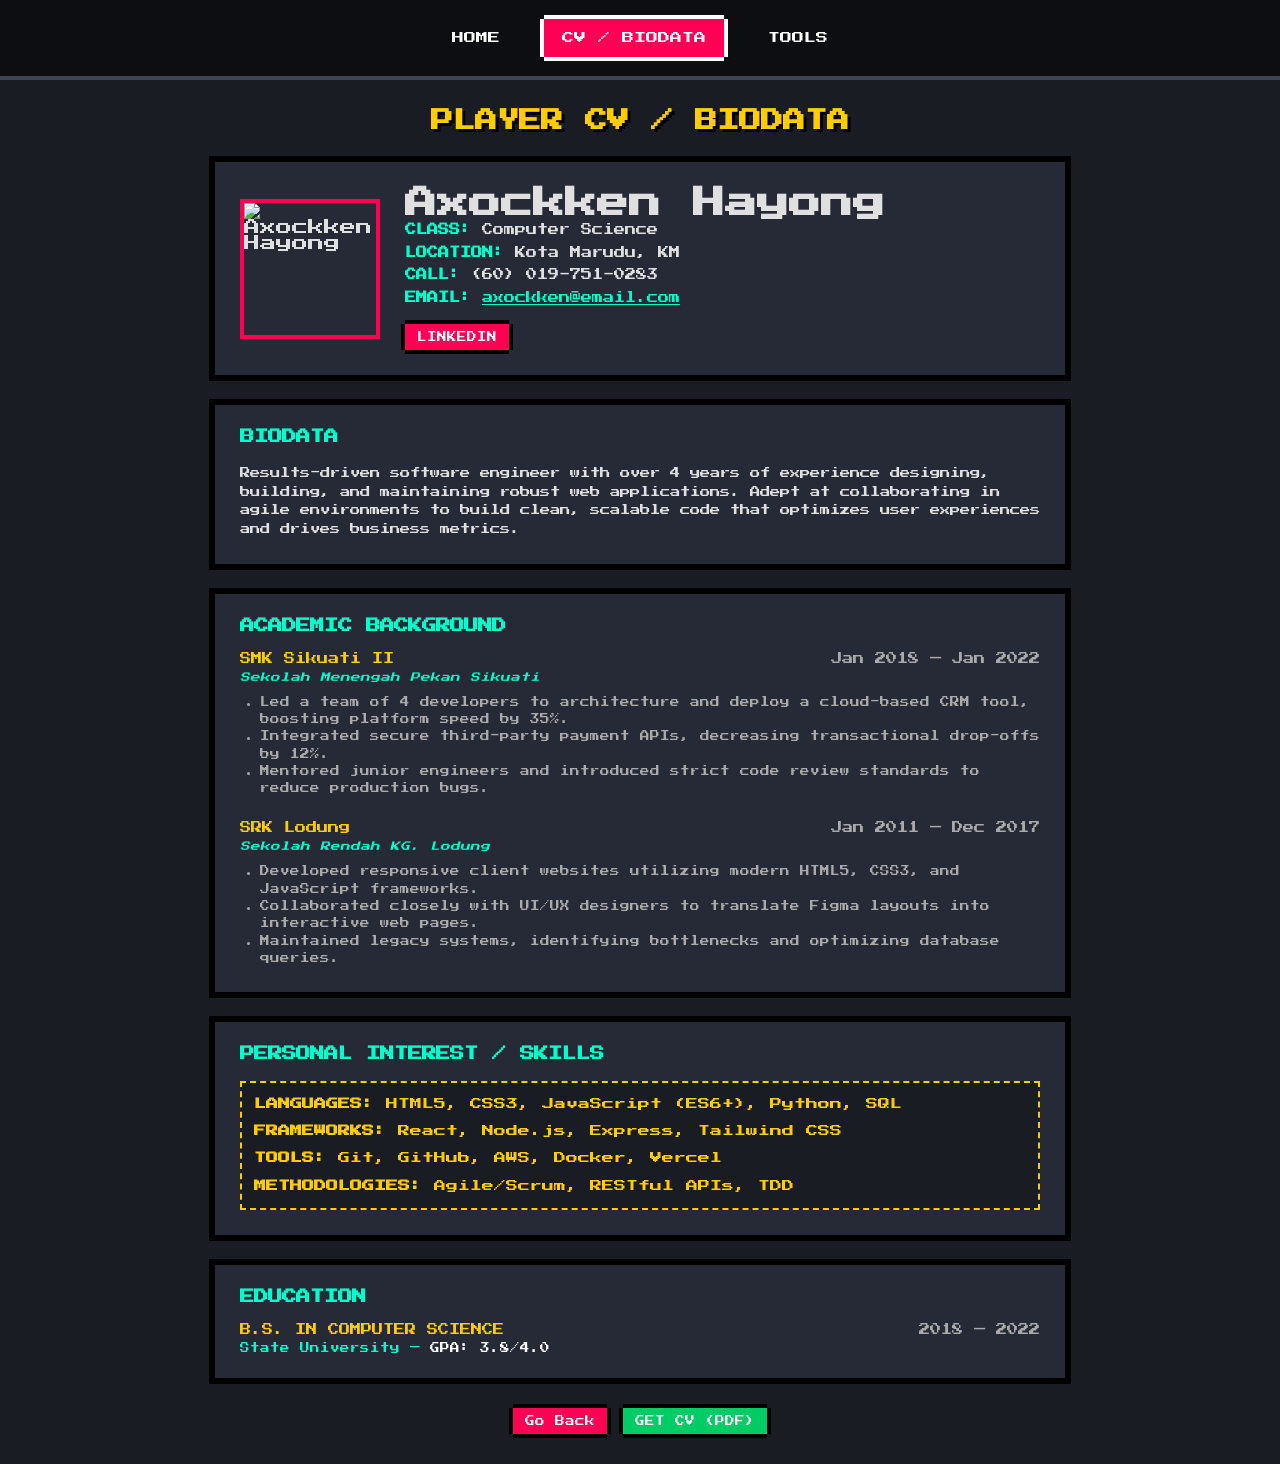
==== cv.html @ fb63e120 "Add files via upload" ====
<!DOCTYPE html>
<html lang="en">
<head>
    <meta charset="UTF-8">
    <meta name="viewport" content="width=device-width, initial-scale=1.0">
    <title>Axockken Hayong - CV</title>
    <!-- Linked to your arcade style.css file -->
    <link rel="stylesheet" href="style.css">
</head>
<body>

    <!-- Retro Navigation Bar -->
    <nav class="navbar">
        <a href="index.html">HOME</a>
        <a href="cv.html" class="active">CV / BIODATA</a>
        <a href="Tools.html">TOOLS</a>
    </nav>

    <div class="container">
        <h2>PLAYER CV / BIODATA</h2>

        <!-- Header / Profile Card -->
        <div class="profile-card">
            <img src="img/p1.webp" alt="Axockken Hayong" class="profile-img">
            <div class="profile-details">
                <h1>Axockken Hayong</h1>
                <p><strong>CLASS:</strong> Computer Science</p>
                <p><strong>LOCATION:</strong> Kota Marudu, KM</p>
                <p><strong>CALL:</strong> (60) 019-751-0283</p>
                <p><strong>EMAIL:</strong> <a href="mailto:axockken@email.com" style="color: #00ffcc;">axockken@email.com</a></p>
                
                <div class="cv-links">
                    <a href="https://linkedin.com" target="_blank" class="btn btn-sm">LINKEDIN</a>
                </div>
            </div>
        </div>

        <!-- Biodata Section -->
        <div class="tool-card">
            <h3>BIODATA</h3>
            <p style="font-size: 0.65rem; line-height: 1.8; color: #e0e0e0;">
                Results-driven software engineer with over 4 years of experience designing, building, and maintaining robust web applications. Adept at collaborating in agile environments to build clean, scalable code that optimizes user experiences and drives business metrics.
            </p>
        </div>

        <!-- Academic Background Section -->
        <div class="tool-card">
            <h3>ACADEMIC BACKGROUND</h3>
            
            <div style="margin-bottom: 25px;">
                <p style="color: #ffcc00; font-size: 0.7rem; margin-bottom: 8px;">
                    SMK Sikuati II <span style="color: #aaa; float: right;">Jan 2018 — Jan 2022</span>
                </p>
                <p style="color: #00ffcc; font-size: 0.6rem; margin-bottom: 12px; font-style: italic;">
                    Sekolah Menengah Pekan Sikuati
                </p>
                <ul style="font-size: 0.6rem; line-height: 1.8; color: #aaa; padding-left: 20px;">
                    <li>Led a team of 4 developers to architecture and deploy a cloud-based CRM tool, boosting platform speed by 35%.</li>
                    <li>Integrated secure third-party payment APIs, decreasing transactional drop-offs by 12%.</li>
                    <li>Mentored junior engineers and introduced strict code review standards to reduce production bugs.</li>
                </ul>
            </div>

            <div>
                <p style="color: #ffcc00; font-size: 0.7rem; margin-bottom: 8px;">
                    SRK Lodung <span style="color: #aaa; float: right;">Jan 2011 — Dec 2017</span>
                </p>
                <p style="color: #00ffcc; font-size: 0.6rem; margin-bottom: 12px; font-style: italic;">
                    Sekolah Rendah KG. Lodung
                </p>
                <ul style="font-size: 0.6rem; line-height: 1.8; color: #aaa; padding-left: 20px;">
                    <li>Developed responsive client websites utilizing modern HTML5, CSS3, and JavaScript frameworks.</li>
                    <li>Collaborated closely with UI/UX designers to translate Figma layouts into interactive web pages.</li>
                    <li>Maintained legacy systems, identifying bottlenecks and optimizing database queries.</li>
                </ul>
            </div>
        </div>

        <!-- Personal Interest / Skills Section -->
        <div class="tool-card">
            <h3>PERSONAL INTEREST / SKILLS</h3>
            
            <div class="result" style="margin-top: 10px;">
                <p style="margin-bottom: 8px;"><strong>LANGUAGES:</strong> HTML5, CSS3, JavaScript (ES6+), Python, SQL</p>
                <p style="margin-bottom: 8px;"><strong>FRAMEWORKS:</strong> React, Node.js, Express, Tailwind CSS</p>
                <p style="margin-bottom: 8px;"><strong>TOOLS:</strong> Git, GitHub, AWS, Docker, Vercel</p>
                <p><strong>METHODOLOGIES:</strong> Agile/Scrum, RESTful APIs, TDD</p>
            </div>
        </div>

        <!-- Education Section -->
        <div class="tool-card">
            <h3>EDUCATION</h3>
            <p style="color: #ffcc00; font-size: 0.7rem; margin-bottom: 8px;">
                B.S. IN COMPUTER SCIENCE <span style="color: #aaa; float: right;">2018 — 2022</span>
            </p>
            <p style="color: #00ffcc; font-size: 0.6rem;">
                State University — <span style="color: #fff;">GPA: 3.8/4.0</span>
            </p>
        </div>

       <!-- Action Buttons -->
        <div style="text-align: center; margin-top: 25px;">
            <a href="Personalinfo.html" class="btn-sm">Go Back</a>
            <a href="pose.pdf" download class="btn-sm btn-alt">GET CV (PDF)</a>
        </div>
    </div> 
</body>
</html>
---- style.css ----
/* Import Google Pixel Font */
@import url('https://fonts.googleapis.com/css2?family=Press+Start+2P&display=swap');

* {
    box-sizing: border-box;
    font-family: 'Press Start 2P', monospace; /* 8-bit retro font */
    margin: 0;
    padding: 0;
    image-rendering: pixelated; /* Crisp image rendering for pixel art */
}

body {
    background-color: #1a1c23; /* Dark arcade background */
    color: #e0e0e0;
    min-height: 100vh;
    display: flex;
    flex-direction: column;
}

/* Retro Navigation Bar */
.navbar {
    background-color: #0d0e12;
    padding: 1.2rem;
    text-align: center;
    border-bottom: 4px solid #3d4353;
}

.navbar a {
    color: #fff;
    text-decoration: none;
    padding: 10px 15px;
    margin: 0 5px;
    font-size: 0.75rem;
    display: inline-block;
    border: 3px solid transparent;
}

.navbar a.active, .navbar a:hover {
    background-color: #ff0055;
    color: #fff;
    /* Pixel border shadow effect */
    box-shadow: -4px 0 0 0 #fff, 4px 0 0 0 #fff, 0 -4px 0 0 #fff, 0 4px 0 0 #fff;
}

/* Centered Hero Section (Home Page) */
.hero {
    flex: 1;
    display: flex;
    flex-direction: column;
    justify-content: center;
    align-items: center;
    text-align: center;
    padding: 40px 20px;
}

.hero h1 { 
    font-size: 1.8rem; 
    line-height: 1.5;
    margin-bottom: 20px; 
    color: #00ffcc;
    text-shadow: 4px 4px #ff0055;
}

.hero p { 
    color: #aaa; 
    font-size: 0.75rem;
    line-height: 1.8;
    margin-bottom: 35px; 
}

/* Arcade Buttons */
.cta-buttons {
    display: flex;
    /*flex-direction: column; /* Stacks buttons neatly vertically */
    align-items: center;
    gap: 25px;              /* Creates a 25px space between each button */
    margin-top: 20px;
    display: flex;
    gap: 20px;
    flex-wrap: wrap;
    justify-content: center;

}

.btn, .btn-alt, .btn-sm, button {
    display: inline-block;
    padding: 12px 18px;
    background-color: #ff0055;
    color: #fff;
    text-decoration: none;
    font-size: 0.7rem;
    border: none;
    cursor: pointer;
    /* Pixel Border Technique */
    box-shadow: -4px 0 0 0 #000, 4px 0 0 0 #000, 0 -4px 0 0 #000, 0 4px 0 0 #000;
    transition: transform 0.1s ease;
}

.btn-alt { 
    background-color: #00cc66; 
}

.btn-sm { 
    font-size: 0.6rem; 
    padding: 8px 12px; 
}
/* Extra Large Arcade Button - Vibrant Neon Version */
.btn-large {
    font-size: 1.45rem;
    padding: 14px 22px;
    letter-spacing: 2px;
    
    /* Neon Color Gradient & Glow Effect */
    background: linear-gradient(180deg, #ff0055 0%, #ff5500 100%);
    color: #ffff00; /* Bright Arcade Yellow Text */
    text-shadow: 2px 2px #000;
    
    /* Thick Retro Layered Pixel Border */
    box-shadow: 
        -6px 0 0 0 #000, 
         6px 0 0 0 #000, 
         0 -6px 0 0 #000, 
         0 6px 0 0 #000,
        -6px -6px 0 0 #00ffcc, /* Cyan Top-Left Accent */
         6px  6px 0 0 #ff00ff; /* Magenta Bottom-Right Accent */

    /* Centering & Spacing */
    display: block;
    width: fit-content;
    margin: 25px auto;
    cursor: pointer;
    border: none;
    text-decoration: none;
    transition: transform 0.1s ease, filter 0.1s ease;
}

/* Hover Effect - Electric Cyan/Yellow Shift */
.btn-large:hover {
    background: linear-gradient(180deg, #00ffcc 0%, #0099ff 100%);
    color: #ffffff;
    filter: brightness(1.2);
    transform: scale(1.05);
    box-shadow: 
        -6px 0 0 0 #000, 
         6px 0 0 0 #000, 
         0 -6px 0 0 #000, 
         0 6px 0 0 #000,
        -6px -6px 0 0 #ffff00, /* Yellow Accent */
         6px  6px 0 0 #ff0055; /* Hot Pink Accent */
}

/* Click/Press Down Effect */
.btn-large:active {
    transform: scale(0.98) translate(2px, 2px);
    filter: brightness(0.9);
}

.btn:hover, .btn-alt:hover, .btn-sm:hover, .btn-large:hover, button:hover {
    transform: translate(-2px, -2px);
    filter: brightness(1.2);
}

.btn:active, .btn-alt:active, button:active {
    transform: translate(2px, 2px);
}

/* Layout Containers */
.container {
    max-width: 850px;
    width: 90%;
    margin: 30px auto;
}

.container h2 {
    text-align: center;
    color: #ffcc00;
    margin-bottom: 30px;
    font-size: 1.4rem;
    text-shadow: 3px 3px #000;
}

/* Pixel Card Container */
.profile-card, .tool-card {
    background-color: #262936;
    padding: 25px;
    margin-bottom: 30px;
    /* Custom Pixel Outer Border */
    box-shadow: 
        -6px 0 0 0 #000, 
        6px 0 0 0 #000, 
        0 -6px 0 0 #000, 
        0 6px 0 0 #000,
        -6px -6px 0 0 #000,
        6px -6px 0 0 #000,
        -6px 6px 0 0 #000,
        6px 6px 0 0 #000;
}

.profile-card {
    display: flex;
    gap: 25px;
    align-items: center;
    flex-wrap: wrap;
}

.profile-img {
    width: 140px;
    height: 140px;
    object-fit: cover;
    border: 4px solid #ff0055;
}

.profile-details p {
    font-size: 0.7rem;
    line-height: 2;
    color: #e0e0e0;
}

.profile-details strong {
    color: #00ffcc;
}

.cv-links {
    margin-top: 15px;
}

/* Tool Cards & Inputs */
.tool-card h3 {
    font-size: 0.9rem;
    color: #00ffcc;
    margin-bottom: 20px;
}

input {
    background-color: #0d0e12;
    color: #00ffcc;
    padding: 10px;
    margin: 8px 5px 15px 0;
    width: 200px;
    border: none;
    font-size: 0.7rem;
    outline: none;
    box-shadow: -3px 0 0 0 #fff, 3px 0 0 0 #fff, 0 -3px 0 0 #fff, 0 3px 0 0 #fff;
}

.result {
    font-size: 0.75rem;
    margin-top: 20px;
    color: #ffcc00;
    line-height: 1.6;
    background-color: #1a1c23;
    padding: 12px;
    border: 2px dashed #ffcc00;
}

/* Fighting Game Layout */
.game-container {
    flex: 1;
    display: flex;
    flex-direction: column;
    justify-content: center;
    align-items: center;
    padding: 20px;
}

.game-header {
    width: 400px;
    display: flex;
    justify-content: space-between;
    align-items: center;
    margin-bottom: 12px;
}

.health-bar-container {
    width: 150px;
    height: 16px;
    background-color: #333;
    border: 2px solid #fff;
    box-shadow: -3px 0 0 0 #000, 3px 0 0 0 #000, 0 -3px 0 0 #000, 0 3px 0 0 #000;
}

.health-fill {
    height: 100%;
    transition: width 0.1s linear;
}

.p1-fill { background-color: #00ffcc; width: 100%; }
.p2-fill { background-color: #ff0055; width: 100%; float: right; }

#gameTimer {
    color: #ffcc00;
    font-size: 0.9rem;
}

#gameCanvas {
    background-color: #111318;
    border: 4px solid #ffcc00;
    box-shadow: -4px 0 0 0 #000, 4px 0 0 0 #000, 0 -4px 0 0 #000, 0 4px 0 0 #000;


    /* Set the rendered visual size */
    width: 800px;
    height: 400px;

    /* CRITICAL: Keeps pixel art sharp instead of blurry when scaled up */
    image-rendering: pixelated;
    image-rendering: crisp-edges;
}

.game-controls-info {
    margin-top: 12px;
    text-align: center;
    font-size: 0.5rem;
    color: #aaa;
    line-height: 1.8;
}

.game-instructions {
    margin-top: 15px;
    font-size: 0.55rem;
    color: #00ffcc;
}
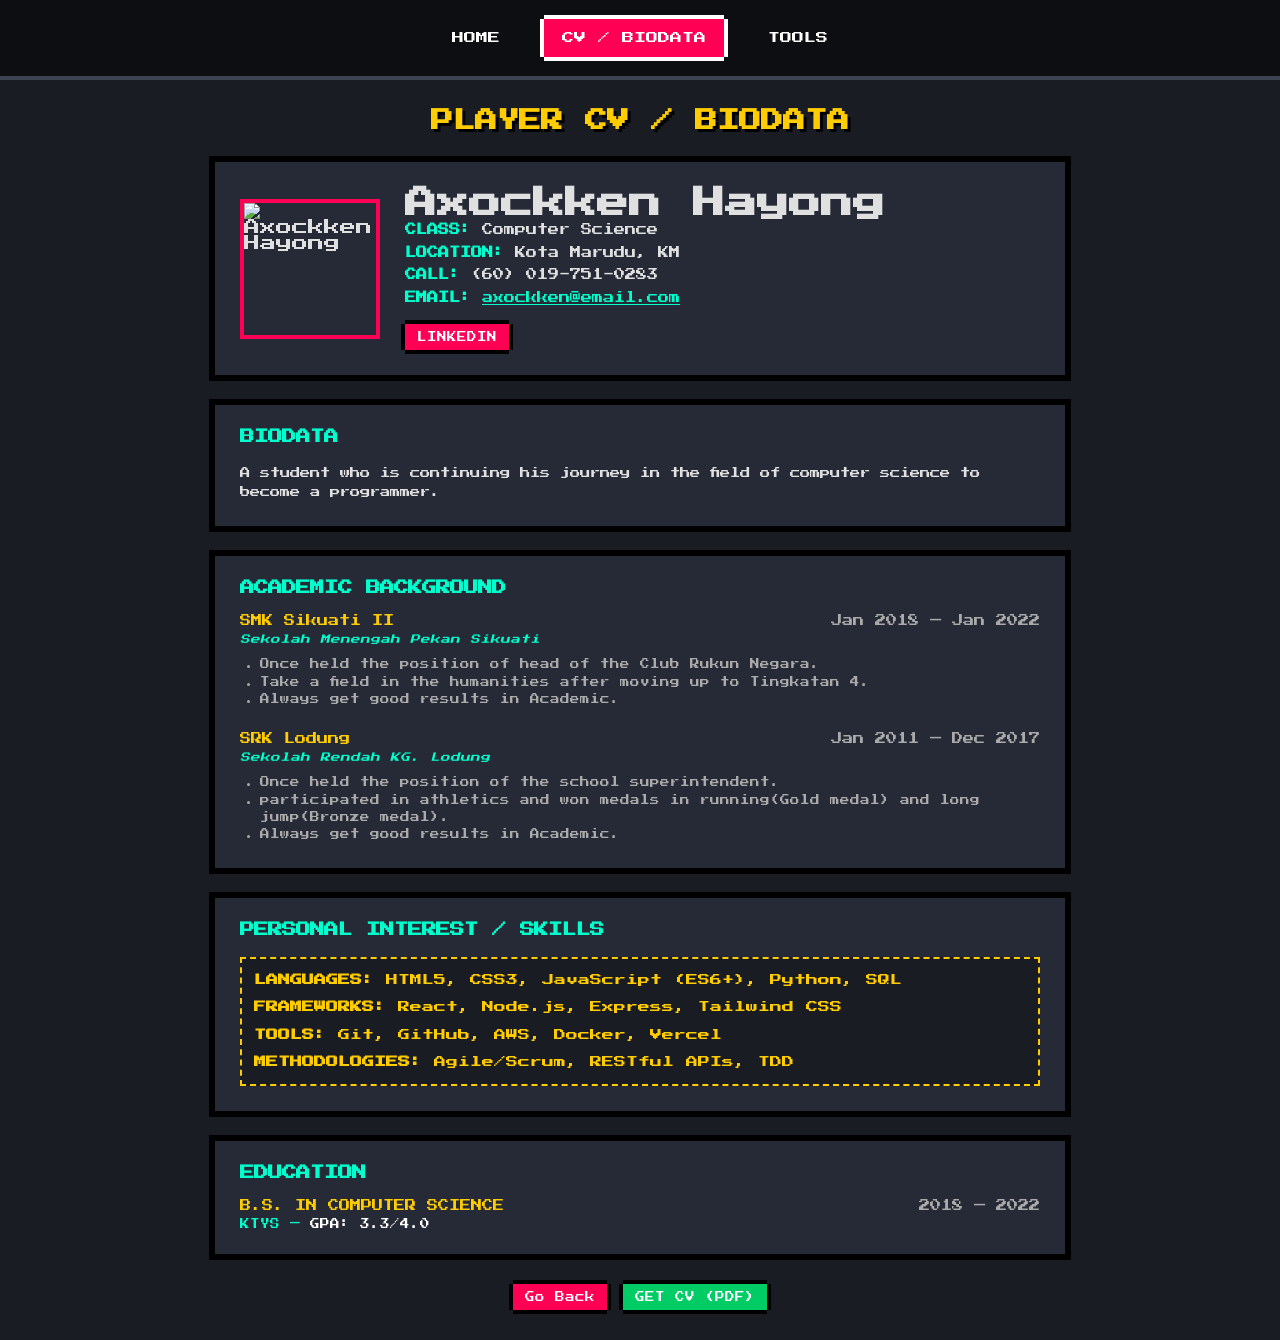
==== commit 227b9565: "Update cv.html" ====
--- a/cv.html
+++ b/cv.html
@@ -1,15 +1,11 @@
 <!DOCTYPE html>
-<html lang="en">
+<html>
 <head>
-    <meta charset="UTF-8">
-    <meta name="viewport" content="width=device-width, initial-scale=1.0">
     <title>Axockken Hayong - CV</title>
-    <!-- Linked to your arcade style.css file -->
     <link rel="stylesheet" href="style.css">
 </head>
 <body>
 
-    <!-- Retro Navigation Bar -->
     <nav class="navbar">
         <a href="index.html">HOME</a>
         <a href="cv.html" class="active">CV / BIODATA</a>
@@ -39,7 +35,8 @@
         <div class="tool-card">
             <h3>BIODATA</h3>
             <p style="font-size: 0.65rem; line-height: 1.8; color: #e0e0e0;">
-                Results-driven software engineer with over 4 years of experience designing, building, and maintaining robust web applications. Adept at collaborating in agile environments to build clean, scalable code that optimizes user experiences and drives business metrics.
+                A student who is continuing his journey in the field of computer science to become a programmer.
+
             </p>
         </div>
 
@@ -55,9 +52,9 @@
                     Sekolah Menengah Pekan Sikuati
                 </p>
                 <ul style="font-size: 0.6rem; line-height: 1.8; color: #aaa; padding-left: 20px;">
-                    <li>Led a team of 4 developers to architecture and deploy a cloud-based CRM tool, boosting platform speed by 35%.</li>
-                    <li>Integrated secure third-party payment APIs, decreasing transactional drop-offs by 12%.</li>
-                    <li>Mentored junior engineers and introduced strict code review standards to reduce production bugs.</li>
+                    <li>Once held the position of head of the Club Rukun Negara.</li>
+                    <li>Take a field in the humanities after moving up to Tingkatan 4.</li>
+                    <li>Always get good results in Academic.</li>
                 </ul>
             </div>
 
@@ -69,9 +66,9 @@
                     Sekolah Rendah KG. Lodung
                 </p>
                 <ul style="font-size: 0.6rem; line-height: 1.8; color: #aaa; padding-left: 20px;">
-                    <li>Developed responsive client websites utilizing modern HTML5, CSS3, and JavaScript frameworks.</li>
-                    <li>Collaborated closely with UI/UX designers to translate Figma layouts into interactive web pages.</li>
-                    <li>Maintained legacy systems, identifying bottlenecks and optimizing database queries.</li>
+                    <li>Once held the position of the school superintendent.</li>
+                    <li>participated in athletics and won medals in running(Gold medal) and long jump(Bronze medal).</li>
+                    <li>Always get good results in Academic.</li>
                 </ul>
             </div>
         </div>
@@ -95,7 +92,7 @@
                 B.S. IN COMPUTER SCIENCE <span style="color: #aaa; float: right;">2018 — 2022</span>
             </p>
             <p style="color: #00ffcc; font-size: 0.6rem;">
-                State University — <span style="color: #fff;">GPA: 3.8/4.0</span>
+                KTYS — <span style="color: #fff;">GPA: 3.3/4.0</span>
             </p>
         </div>
 
@@ -106,4 +103,4 @@
         </div>
     </div> 
 </body>
-</html>+</html>
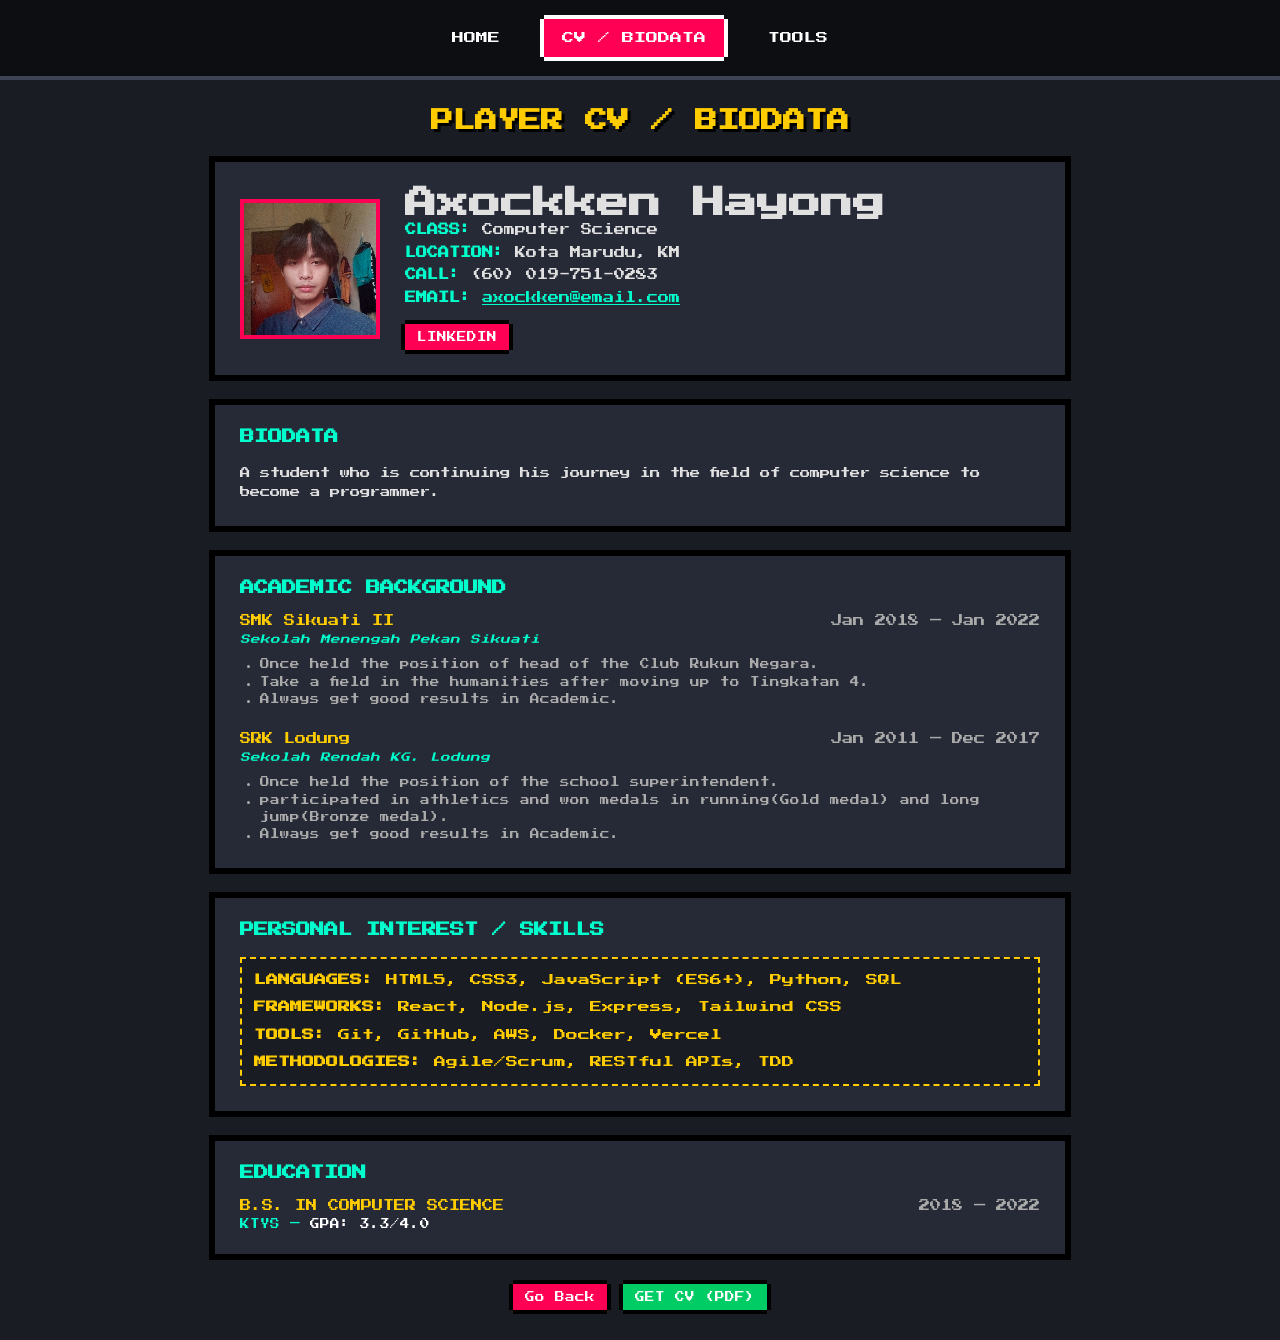
==== commit d8726c29: "Update CV HTML structure and profile image Updated profile image and fixed HTML formatting." ====
--- a/cv.html
+++ b/cv.html
@@ -17,7 +17,7 @@
 
         <!-- Header / Profile Card -->
         <div class="profile-card">
-            <img src="img/p1.webp" alt="Axockken Hayong" class="profile-img">
+            <img src="./me.jpg" alt="Axockken Hayong" class="profile-img">
             <div class="profile-details">
                 <h1>Axockken Hayong</h1>
                 <p><strong>CLASS:</strong> Computer Science</p>
